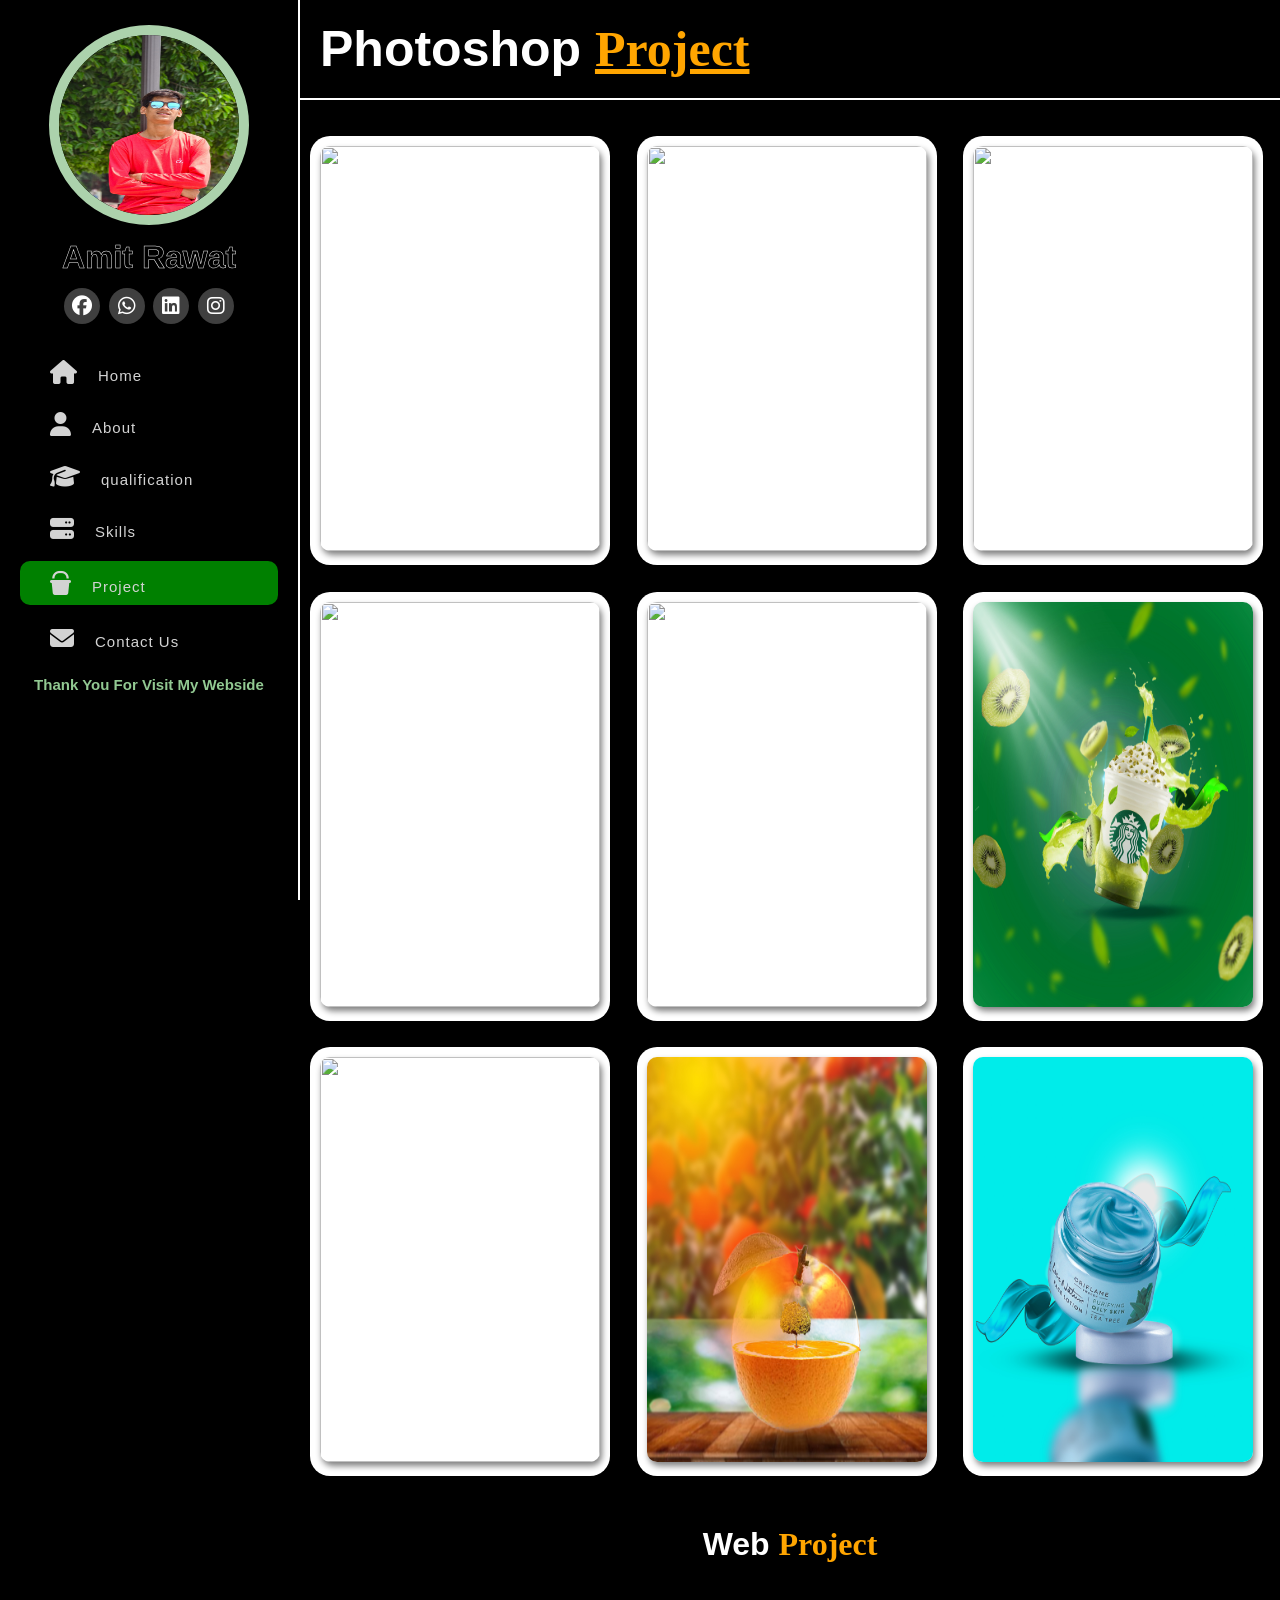
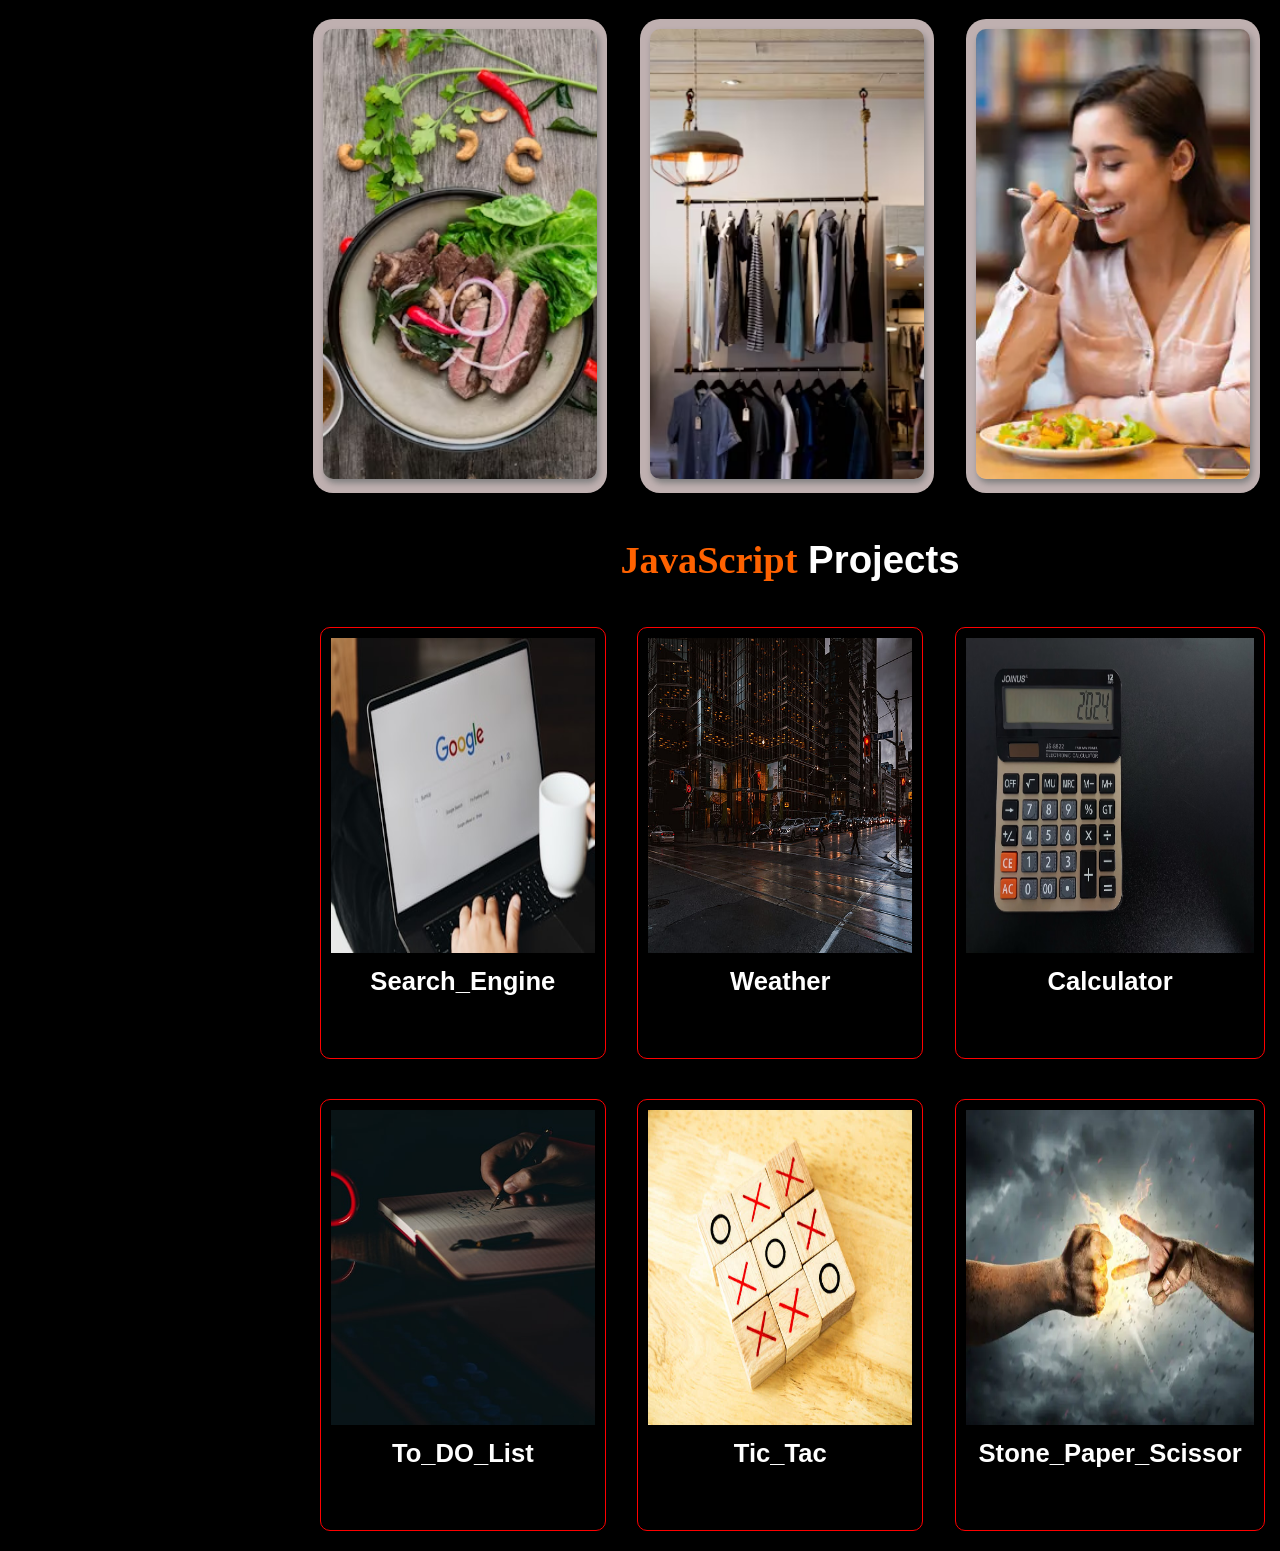
==== porject.html @ 7f97b6c0 "Porftolio" ====
<!DOCTYPE html>
<html lang="en">
<head>
    <meta charset="UTF-8">
    <meta name="viewport" content="width=device-width, initial-scale=1.0">
    <link rel="stylesheet" href="https://cdnjs.cloudflare.com/ajax/libs/font-awesome/6.5.2/css/all.min.css">
    <link rel="stylesheet" href="portfolio.css">
    <title>Document</title>
</head>
<body>
    <header>
        <div class="profile">
            <img <a href="index.html" src="img/me.jpg" alt="" width="150px"></a>
            <h1>Amit Rawat</h1>
            <div class="social-icons">
                <a href="https://www.facebook.com/amit.rwt.37604?mibextid=rS40aB7S9Ucbxw6v" target="_blank"><i class="fa-brands fa-facebook"></i></a>
                <a href="https://call.whatsapp.com/video/v1iZQwXjnPuSOv9zIw7QoJ" target="_blank"><i class="fa-brands fa-whatsapp"></i></a>
                <a href="https://www.linkedin.com/in/amit-rwt-9939502b9?utm_source=share&utm_campaign=share_via&utm_content=profile&utm_medium=android_app "  target="_blank"><i class="fa-brands fa-linkedin"></i></a>
                <a href="https://www.instagram.com/invites/contact/?i=qyc9rqt88th0&utm_content=me55lxv "  target="_blank"><i class="fa-brands fa-instagram"></i></a>
            </div>
        </div>
        <nav>
            <ul>
                <li><a href="index.html"><i class="fa-solid fa-house"  ></i>Home</a></li>
                <li><a href="about.html" ><i class="fa-solid fa-user"></i>About</a></li>
                <li><a href="qulity.html"><i class="fa-solid fa-graduation-cap"></i>qualification</a></li>
                <li><a href="skiil.html"><i class="fa-solid fa-server"></i>Skills</a></li>
                <li><a href="porject.html" id="Project"><i class="fa-solid fa-bucket"></i>Project</a></li>
                <li><a href="contact.html"><i class="fa-solid fa-envelope"></i>Contact Us</a></li>
            </ul>
        </nav>
        <footer>
            <h3>Thank You For Visit My Webside</h3>
        </footer>
    </header>
    <i class="fa-solid fa-bars" id="bars"></i>

    <section id="projectSection">
        <div class="cursor-Dot"></div>
        <div class="cursor-pointer"></div>

        <div class="home-content-1">
            <h1>Photoshop <span>Project</span> </h1>
            <div class="flex-content">
            <div class="projecct">
                <div class="project-items">
                <div class="project-section">
                    <img src="img/APPLE.JPG" alt="">
                </div>
                </div>
            </div>
            <div class="projecct">
                <div class="project-items">
                <div class="project-section">
                    <img src="img/nascafe...jpg" alt="">
                </div>
                </div>
            </div>
            <div class="projecct">
                <div class="project-items">
                <div class="project-section">
                    <img src="img/milk template.jpg" alt="">
                </div>
                </div>
            </div>
            <div class="projecct">
                <div class="project-items">
                <div class="project-section">
                    <img src="img/Nibuse.jpg" alt="">
                </div>
                </div>
            </div>
            <div class="projecct">
                <div class="project-items">
                <div class="project-section">
                    <img src="img/OIL TEMPLATE.jpg" alt="">
                </div>
                </div>
            </div>
            <div class="projecct">
                <div class="project-items">
                <div class="project-section">
                    <img src="img/strabucks.jpg" alt="">
                </div>
                </div>
            </div>
            <div class="projecct">
                <div class="project-items">
                <div class="project-section">
                    <img src="img/img3.jpg" alt="">
                </div>
                </div>
            </div>
            <div class="projecct">
                <div class="project-items">
                <div class="project-section">
                    <img src="img/img5.jpg" alt="">
                </div>
                </div>
            </div>
            <div class="projecct">
                <div class="project-items">
                <div class="project-section">
                    <img src="img/img4.jpg" alt="">
                </div>
                </div>
            </div>
        </div>
    </div>
    <div class="title">
        <h1> Web <span>Project</span></h1>
    </div>
    <div class="web-project">
     <a href="https:food-clone-plum.vercel.app/'">
        <div class="web-application" target = "_blank">
            <div class="application-link">
                <img src="img/photo-1504674900247-0877df9cc836.avif" alt="">
            </div>
        </div>
    </a>
    <a href="https:amitrawat99.github.io/Clothes">
        <div class="web-application">
            <div class="application-link">
                <img src="img/image2.png" alt="">
            </div>
        </div>
    </a>
     <a href="https:besto-25l3.vercel.app/">
        <div class="web-application">
            <div class="application-link">
                <img src="img/image1.png" alt="">
            </div>
        </div>
    </a>
        </div>
    </div>
    <div class="js-title">
        <h2><span>JavaScript</span> Projects</h2>
    </div>
    <div class="jsprojects">
    <a href="https:search-bar-coral-five.vercel.app/">
        <div class="image">
            <div class="title">
                <img src="img/jsproject.png" alt="">
                <h3>Search_Engine</h3>
            </div>
        </div>
    </a>
     <a href="https:weather-navy-mu.vercel.app/">
        <div class="image">
            <div class="title">
                <img src="img/weather.png" alt="">
                <h3>Weather </h3>
            </div>
        </div>
    </a>
    <a href="https:calculator-pmua.vercel.app/">
        <div class="image">
            <div class="title">
                <img src="img/calcluctor.png" alt="">
                <h3>Calculator</h3>
            </div>
        </div>
    </a>
    <a href="https:to-do-list-rq5c.vercel.app/'">
        <div class="image" >
            <div class="title">
                <img src="img/notebook.png" alt="">
                <h3>To_DO_List</h3>
            </div>
        </div>
    </a>
    <a href="https://tic-tac-opal.vercel.app/">
            <div class="image">
                <div class="title" >
                    <img src="img/tic tac.png" alt="">
                    <h3>Tic_Tac</h3>
                </div>
            </div>
    </a>
    <a href="https:stone-paper-sigma.vercel.app/">
        <div class="image">
            <div class="title">
                <img src="img/stone.png" alt="">
                <h3>Stone_Paper_Scissor</h3>
            </div>
        </div>
    </a>
    </div>
    </section>
</body>
<script src="portfolio.js"></script>
</html>
---- portfolio.css ----
* {
  margin: 0;
  padding: 0;
  box-sizing: border-box;
  font-family: sans-serif;
}
body {
  background-color: black;
}
header {
  height: 100vh;
  width: 300px;
  padding: 15px 20px;
  background-color: black;
  overflow-y: auto;
  position: fixed;
  left: 0;
  top: 0;
  bottom: 0;
  z-index: 1300;
  transition: 0.2s ease-in;
  scrollbar-width: none;
  border-right: 2px solid white;
}
header .profile {
  text-align: center;
  margin: 10px 0;
}
header .profile img {
  width: 200px;
  height: 200px;
  cursor: pointer;
  border-radius: 50%;
  position: relative;
  border: 10px solid rgb(172, 210, 172);
}
header .profile img::before {
  content: "";
  width: 100%;
  height: 100%;
  position: absolute;
  top: 0;
  left: 0;
  background-color: rgba(0, 0, 0, 0.651);
}
header .profile h1 {
  font-size: 600;
  margin: 10px;
  /* color:rgb(171, 226, 171); */
  color: transparent;
  -webkit-text-stroke: 0.5px white;
}
header .profile .social-icons a {
  display: inline-block;
  width: 36px;
  height: 36px;
  border-radius: 50%;
  text-align: center;
  line-height: 37px;
  background-color: #3f3f3f;
  color: white;
  font-size: 20px;
  text-decoration: none;
  margin: 2px;
  transition: 0.5s ease-in;
}
header .profile .social-icons a:hover {
  background-color: rgb(0, 30, 255);
}
header nav {
  margin-top: 20px;
}
header nav ul li {
  list-style: none;
}
header nav ul li a {
  display: inline-block;
  text-decoration: none;
  padding: 7px 10px;
  margin: 7px 0;
  color: lightgray;
  font-weight: 400;
  font-size: 15px;
  letter-spacing: 1px;
}
header nav ul li a i {
  margin: 0 20px;
  font-size: 24px;
  transition: 0.2s ease-in;
}
header nav ul li .active i {
  color: green;
}
header nav ul li a i:hover {
  color: green;
}
header nav ul li :hover {
  color: aqua;
}
footer h3 {
  text-align: center;
  color: rgb(146, 201, 146);
  margin: 12px 0;
  font-size: 15px;
}

#bars {
  position: fixed;
  top: 15px;
  right: 25px;
  font-size: 20px;
  width: 40px;
  height: 40px;
  background-color: green;
  display: flex;
  justify-content: center;
  color: white;
  align-items: center;
  line-height: 30px;
  border-radius: 50%;
  box-shadow: 2px 5px 8px gray;
  z-index: 10000;
  cursor: pointer;
  display: none;
}
@media (max-width: 950px) {
  header {
    left: -300px;
  }
  #bars {
    display: block;
    display: flex;
    color: white;
    justify-content: center;
    align-items: center;
  }
}
.mobile-now-active header {
  left: 0;
  z-index: 1000;
}
section {
  transform: 0.5s ease-in;
  margin-left: 300px;
  background-color: rgb(218, 218, 218);
}
@media (max-width: 950px) {
  section {
    margin-left: 0;
    z-index: 100;
  }
}

/* active backgorund-color */

#Home {
  background-color: green;
  width: 100%;
  border-radius: 10px;
  padding: 10px;
}
#About {
  background-color: green;
  width: 100%;
  border-radius: 10px;
  padding: 10px;
}
#qualification {
  background-color: green;
  width: 100%;
  border-radius: 10px;
  padding: 10px;
}
#Skills {
  background-color: green;
  width: 100%;
  border-radius: 10px;
  padding: 10px;
}
#Project {
  background-color: green;
  width: 100%;
  border-radius: 10px;
  padding: 10px;
}
#Contact {
  background-color: green;
  width: 100%;
  border-radius: 10px;
  padding: 10px;
}

/* main ::content */

.home-content {
  width: 100%;
  height: 100vh;
  background-image: url(img/me.jpg);
  background-size: cover;
  background-position: center;
  display: flex;
  flex-direction: column;
  justify-content: center;
  padding: 50px;
  background-position: center;
  position: relative;
}
.home-content::before {
  content: "";
  width: 100%;
  height: 100%;
  position: absolute;
  top: 0;
  left: 0;
  background-color: rgba(0, 0, 0, 0.651);
}
.home-section {
  z-index: 100;
}

.home-content .home-section h1 {
  font-size: 50px;
  z-index: 100;
  color: white;
  font-weight: bold;
  letter-spacing: 1px;
  line-height: 50px;
  margin-bottom: 10px;
}
.home-section span {
  color: rgb(255, 98, 0);
  font-family: mv boli;
}
.home-section p {
  width: 80%;
  font-size: 18px;
  text-align: justify;
  color: white;
}
.home-section button {
  width: 150px;
  height: 6vh;
  border: 1px solid black;
  border-radius: 10px;
  cursor: pointer;
  margin: 10px 25%;
}

/* About ::content */

.about {
  width: 100%;
  height: 100vh;
  position: relative;
  background-image: url(img/me.jpg);
  background-size: cover;
  background-position: center;
  color: white;
}
.about::before {
  content: "";
  width: 100%;
  height: 100%;
  position: absolute;
  top: 0;
  left: 0;
  background-color: rgba(0, 0, 0, 0.651);
}
.flex-items {
  display: grid;
  grid-template-columns: repeat(2, 1fr);
  margin: 0 10%;
  flex-wrap: wrap;
}
.about h1 {
  font-size: 30px;
  padding: 30px;
  color: white;
  z-index: 999;
  position: relative;
  letter-spacing: 2px;
}
.about p {
  margin: 20px 0;
  font-size: 20px;
  font-weight: bold;
  color: rgb(166, 205, 166);
}
.about span {
  color: rgb(255, 98, 0);
  font-family: mv boli;
  z-index: 0;
}
.about-content {
  margin: 5% 10%;
  color: white;
  z-index: 0;
}
.about-content h2 {
  width: 100%;
  font-size: 20px;
  z-index: 100;
  margin: 15px 0;
  color: white;
}

@media (max-width: 500px) {
  .flex-items {
    display: flex;
    flex-direction: column;
  }
}

/* skills ::content */

.skills h1 {
  color: #55828b;
  font-size: 40px;
  letter-spacing: 4px;
  cursor: pointer;
}
.skills h1:hover::after {
  width: 100%;
}
.progress {
  position: relative;
  /* top: 4%; */
}
.progress h2 {
  color: #c9e4ca;
  margin: 20px 10px 20px 25px;
}
.my-skill {
  width: 80%;
  height: 30px;
  text-align: center;
  margin: 10px 10px 10px 25px;
  border-radius: 5px;
  background-color: gray;
}
.html p {
  width: 90%;
  display: flex;
  align-items: center;
  font-size: 20px;
  background-color: green;
  color: white;
  justify-content: center;
  height: 30px;
}
.css p {
  width: 80%;
  display: flex;
  align-items: center;
  font-size: 20px;
  background-color: green;
  color: white;
  justify-content: center;
  height: 30px;
}
.figma p {
  width: 80%;
  display: flex;
  align-items: center;
  font-size: 20px;
  background-color: green;
  color: white;
  justify-content: center;
  height: 30px;
}
.row-section {
  width: 100%;
  height: 100vh;
  display: grid;
  grid-template-columns: repeat(2, 1fr);
}
.progress h2 {
  color: black;
}
.Photoshop p {
  width: 85%;
  flex-wrap: wrap;
  display: flex;
  align-items: center;
  font-size: 20px;
  background-color: green;
  color: white;
  justify-content: center;
  height: 30px;
}
.Bootstrap p {
  width: 60%;
  display: flex;
  align-items: center;
  font-size: 20px;
  background-color: green;
  color: white;
  justify-content: center;
  height: 30px;
}
.typing p {
  width: 85%;
  display: flex;
  align-items: center;
  font-size: 20px;
  background-color: green;
  color: white;
  justify-content: center;
  height: 30px;
}
.JavaScript p {
  width: 60%;
  display: flex;
  align-items: center;
  font-size: 20px;
  background-color: green;
  color: white;
  margin: 10px 10px 10px 0;
  justify-content: center;
  height: 30px;
}
@media (max-width: 900px) {
  .row-section {
    display: grid;
    grid-template-columns: repeat(1, 1fr);
  }
}

/* projects  */

.home-content-1 {
  background-color: black;
}
.home-content-1 h1 {
  font-size: 50px;
  color: white;
  border-bottom: 2px solid white;
  padding: 20px;
  margin-bottom: 20px;
}
.home-content-1 span {
  font-family: mv boli;
  text-decoration: underline;
  color: orange;
}
.projecct {
  background-color: white;
  width: 300px;
  justify-content: center;
  align-items: center;
  display: flex;
  padding: 10px;
  border-radius: 20px;
  margin: 5% 10px 10px 10px;
}
.flex-content {
  display: grid;
  grid-template-columns: repeat(3, 1fr);
  cursor: none;
}
.project-section img {
  width: 280px;
  height: 45vh;
  box-shadow: 2px 4px 6px gray;
  border-radius: 10px;
}
.project-section h1 {
  position: absolute;
  margin-top: 8%;
  /* margin-left: 1%; */
  color: deeppink;
  font-size: 15px;
  letter-spacing: 2px;
  transition: 0.5s ease-in;
  opacity: 0%;
  text-align: center;
}
.project-section h1:hover {
  opacity: 100%;
}
.web-project {
  background-color: black;
  display: grid;
  grid-template-columns: repeat(3, 1fr);
  cursor: none;
}
.jsprojects a{
  text-decoration: none;

}
.web-application {
  background-color: rgb(191, 176, 176);
  width: 90%;
  justify-content: center;
  align-items: center;
  display: flex;
  padding: 10px;
  border-radius: 20px;
  margin: 5% 20px 20px 13px;
}
.application-link img {
  width: 100%;
  object-fit: cover;
  height: 50vh;
  box-shadow: 2px 4px 6px gray;
  border-radius: 10px;
}
.title h1 {
  text-align: center;
  color: white;
  padding: 40px;
  font-size: 2rem;
}
.title span {
  font-family: mv boli;
  color: orange;
}
.application-link h1 {
  font-size: 20px;
  letter-spacing: 2px;
}
.title {
  background-color: black;
}
.Btn-Food {
  display: flex;
  justify-content: center;
  align-items: center;
}
.Btn-Food button {
  width: 150px;
  height: 6vh;
  border-radius: 10px;
  background-color: orange;
  cursor: none;
  border: 1px solid black;
  margin: 20px 0 0 0;
}

/* javascript .project-section */

.js-title h2 {
  text-align: center;
  color: white;
  margin: 25px;
  font-size: 3vmax;
}
.js-title span {
  color: rgb(255, 98, 0);
  font-family: mv boli;
}
.jsprojects {
  display: grid;
  grid-template-columns: repeat(3, 1fr);
}

.image {
  width: 90%;
  height: 48vh;
  margin-left: 15px;
  border-radius: 10px;
  border: 1px solid red;
}
.image {
  margin: 20px;
  padding: 10px;
}
.title img {
  width: 100%;
  height: 35vh;
}
.title h3 {
  font-size: 2vmax;
  color: white;
  padding: 10px;
  text-align: center;
}

@media (max-width: 1150px) {
  .flex-content {
    display: grid;
    grid-template-columns: repeat(2, 1fr);
  }
  .web-project {
    grid-template-columns: repeat(2, 1fr);
  }
}
@media (max-width: 650px) {
  .flex-content {
    display: grid;
    grid-template-columns: repeat(1, 1fr);
  }
  .web-project {
    grid-template-columns: repeat(1, 1fr);
  }
  .web-application {
    display: flex;
    place-content: calc(30px);
  }
}
@media (max-width: 1150px) {
  .jsprojects {
    grid-template-columns: repeat(2, 1fr);
  }
}
@media (max-width: 650px) {
  .jsprojects {
    grid-template-columns: repeat(1, 1fr);
  }
}

/* form */

#form h1 {
  font-size: 30px;
  letter-spacing: 2px;
  color: rgb(0, 179, 255);
}
.container-1 {
  display: grid;
  grid-template-columns: repeat(2, 1fr);
  /* align-items: center; */
}
.input-field {
  margin: 20px;
}
.input-field input {
  width: 100%;
  height: 30px;
  padding: 20px;
  border: 1px solid white;
  color: white;
  background-color: transparent;
  margin: 20px 0;
}
#textarea {
  width: 100%;
  height: 40px;
  padding: 10px;
  color: white;
  border: 1px solid white;
  background-color: transparent;
  margin: 20px 0;
}
.btn {
  display: flex;
  justify-content: center;
  align-items: center;
}
.btn button {
  width: 150px;
  height: 6vh;
  font-size: 20px;
  font-family: cursive;
  border: 1px solid black;
}
@media (max-width: 600px) {
  .container-1 {
    display: grid;
    grid-template-columns: repeat(1, 1fr);
  }
  .input-field input {
    margin: 5px 0;
  }
}
#projectSection {
  height: 100vh;
  cursor: none;
}
.cursor-Dot {
  width: 10px;
  height: 10px;
  border: 1px solid red;
  background-color: aqua;
}
.cursor-pointer {
  width: 35px;
  height: 35px;
  border: 1px solid white;
  animation: scroll 5s ease-in infinite;
}
.cursor-Dot,
.cursor-pointer {
  position: fixed;
  top: 0;
  left: 0;
  border-radius: 50%;
  transform: translate(-50%, -50%);
  pointer-events: none;
  z-index: 2;
}
@keyframes scroll {
  0% {
    box-shadow: 2px 4px 18px 5px green;
    border: 2px solid green;
  }
  25% {
    box-shadow: 2px 4px 18px 5px orange;
    border: 2px solid orange;
  }
  50% {
    box-shadow: 2px 4px 18px 5px deeppink;
    border: 2px solid deeppink;
  }
  75% {
    box-shadow: 2px 4px 18px 5px blue;
    border: 2px solid blue;
  }
  100% {
    box-shadow: 2px 4px 18px 5px yellow;
    border: 2px solid yellow;
  }
}
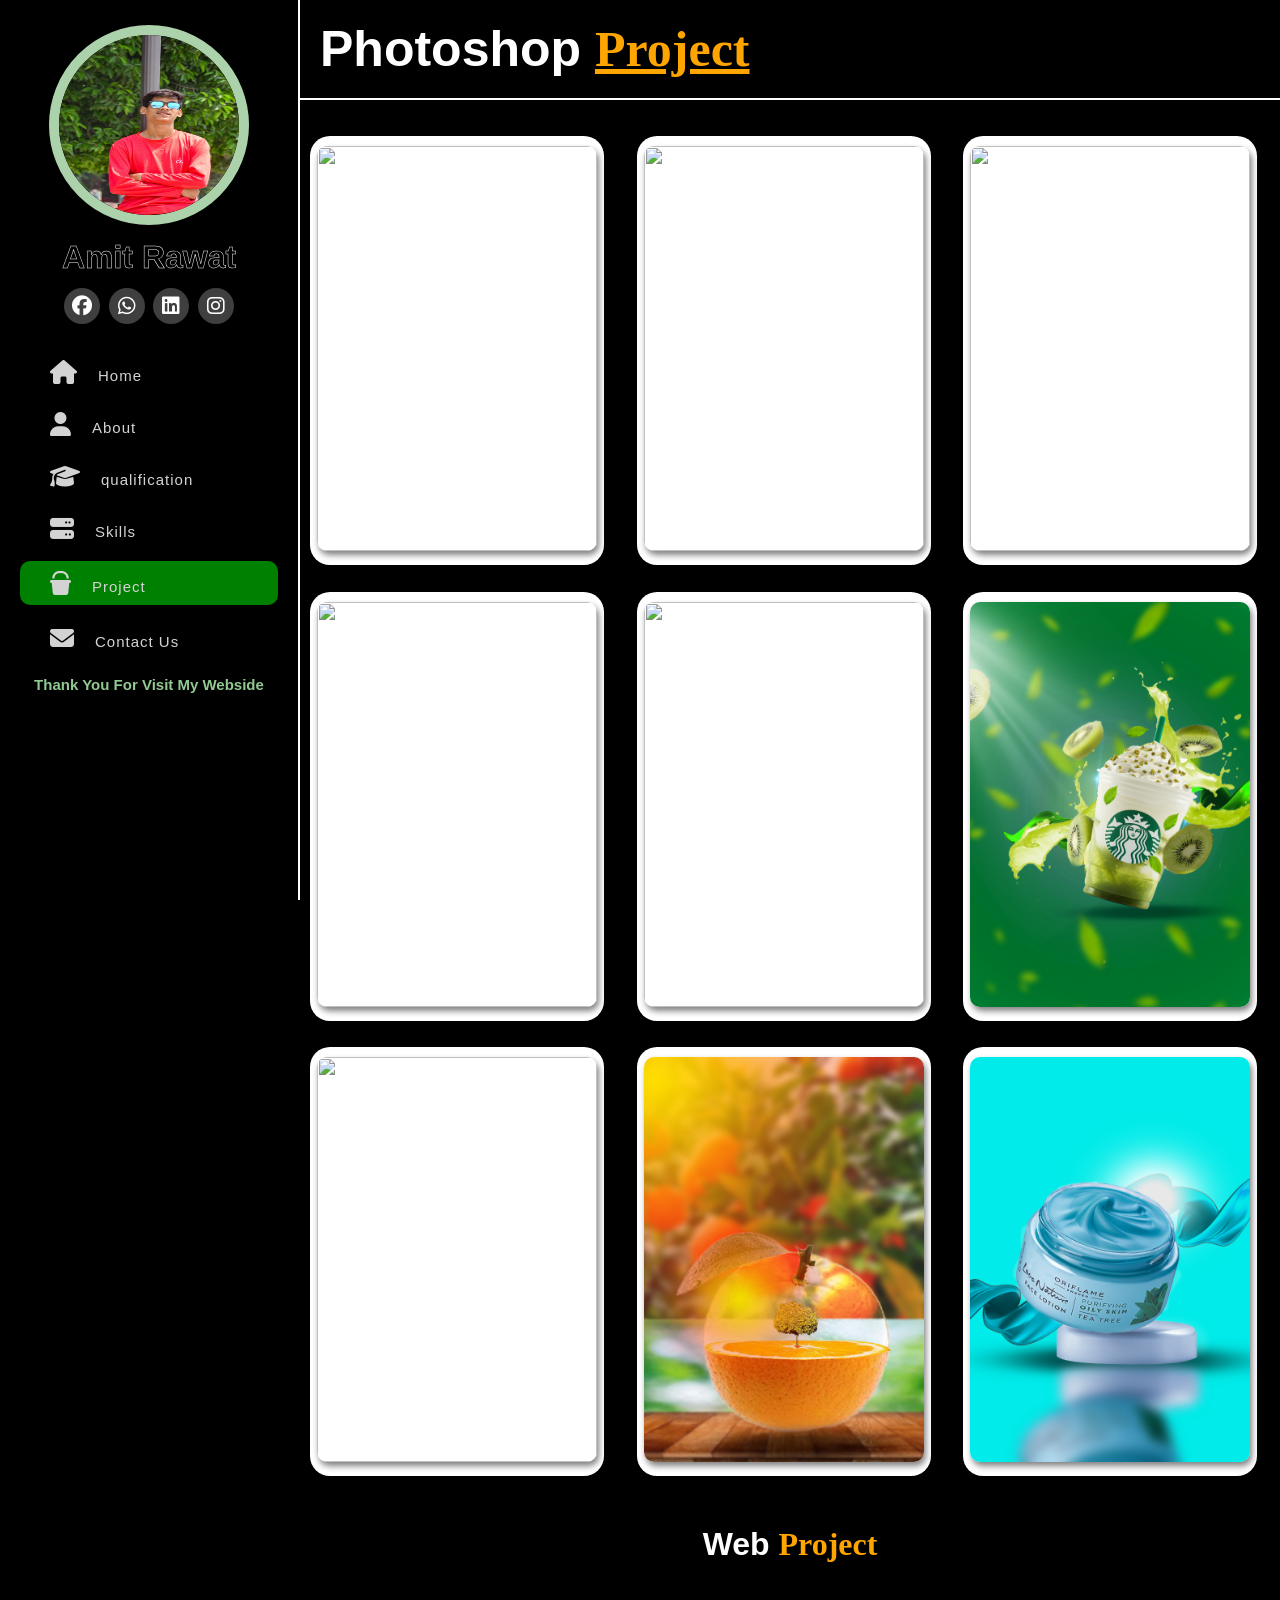
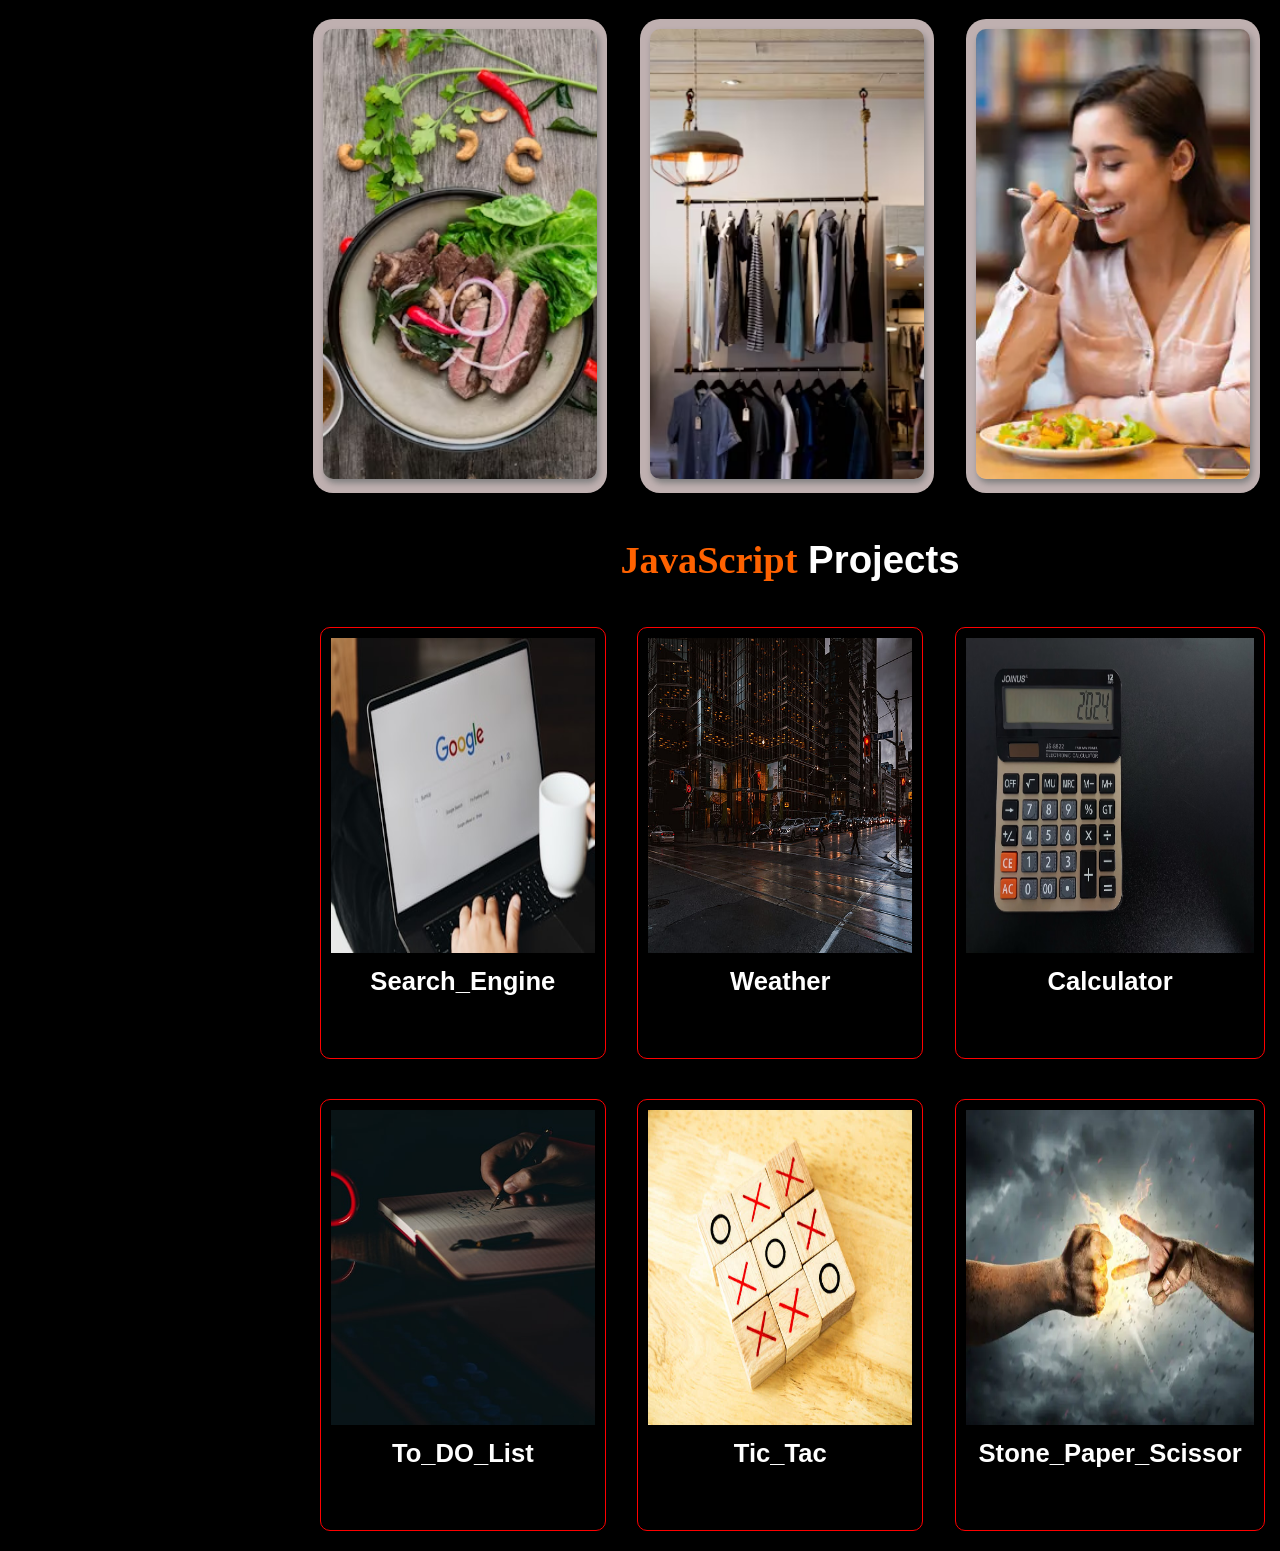
==== commit 139d2304: "Changed" ====
--- a/porject.html
+++ b/porject.html
@@ -111,21 +111,21 @@
         <h1> Web <span>Project</span></h1>
     </div>
     <div class="web-project">
-     <a href="https:food-clone-plum.vercel.app/'">
+     <a href="https://food-clone-plum.vercel.app/'">
         <div class="web-application" target = "_blank">
             <div class="application-link">
                 <img src="img/photo-1504674900247-0877df9cc836.avif" alt="">
             </div>
         </div>
     </a>
-    <a href="https:amitrawat99.github.io/Clothes">
+    <a href="https://amitrawat99.github.io/Clothes">
         <div class="web-application">
             <div class="application-link">
                 <img src="img/image2.png" alt="">
             </div>
         </div>
     </a>
-     <a href="https:besto-25l3.vercel.app/">
+     <a href="https://besto-25l3.vercel.app/">
         <div class="web-application">
             <div class="application-link">
                 <img src="img/image1.png" alt="">
@@ -138,7 +138,7 @@
         <h2><span>JavaScript</span> Projects</h2>
     </div>
     <div class="jsprojects">
-    <a href="https:search-bar-coral-five.vercel.app/">
+    <a href="https://search-bar-coral-five.vercel.app/">
         <div class="image">
             <div class="title">
                 <img src="img/jsproject.png" alt="">
@@ -146,7 +146,7 @@
             </div>
         </div>
     </a>
-     <a href="https:weather-navy-mu.vercel.app/">
+     <a href="https://weather-navy-mu.vercel.app/">
         <div class="image">
             <div class="title">
                 <img src="img/weather.png" alt="">
@@ -154,7 +154,7 @@
             </div>
         </div>
     </a>
-    <a href="https:calculator-pmua.vercel.app/">
+    <a href="https://calculator-pmua.vercel.app/">
         <div class="image">
             <div class="title">
                 <img src="img/calcluctor.png" alt="">
@@ -162,7 +162,7 @@
             </div>
         </div>
     </a>
-    <a href="https:to-do-list-rq5c.vercel.app/'">
+    <a href="https://to-do-list-rq5c.vercel.app/">
         <div class="image" >
             <div class="title">
                 <img src="img/notebook.png" alt="">
@@ -178,7 +178,7 @@
                 </div>
             </div>
     </a>
-    <a href="https:stone-paper-sigma.vercel.app/">
+    <a href="https://stone-paper-sigma.vercel.app/">
         <div class="image">
             <div class="title">
                 <img src="img/stone.png" alt="">
--- a/portfolio.css
+++ b/portfolio.css
@@ -445,7 +445,7 @@
 }
 .projecct {
   background-color: white;
-  width: 300px;
+  width: 90%;
   justify-content: center;
   align-items: center;
   display: flex;
@@ -460,6 +460,7 @@
 }
 .project-section img {
   width: 280px;
+  object-fit: cover;
   height: 45vh;
   box-shadow: 2px 4px 6px gray;
   border-radius: 10px;
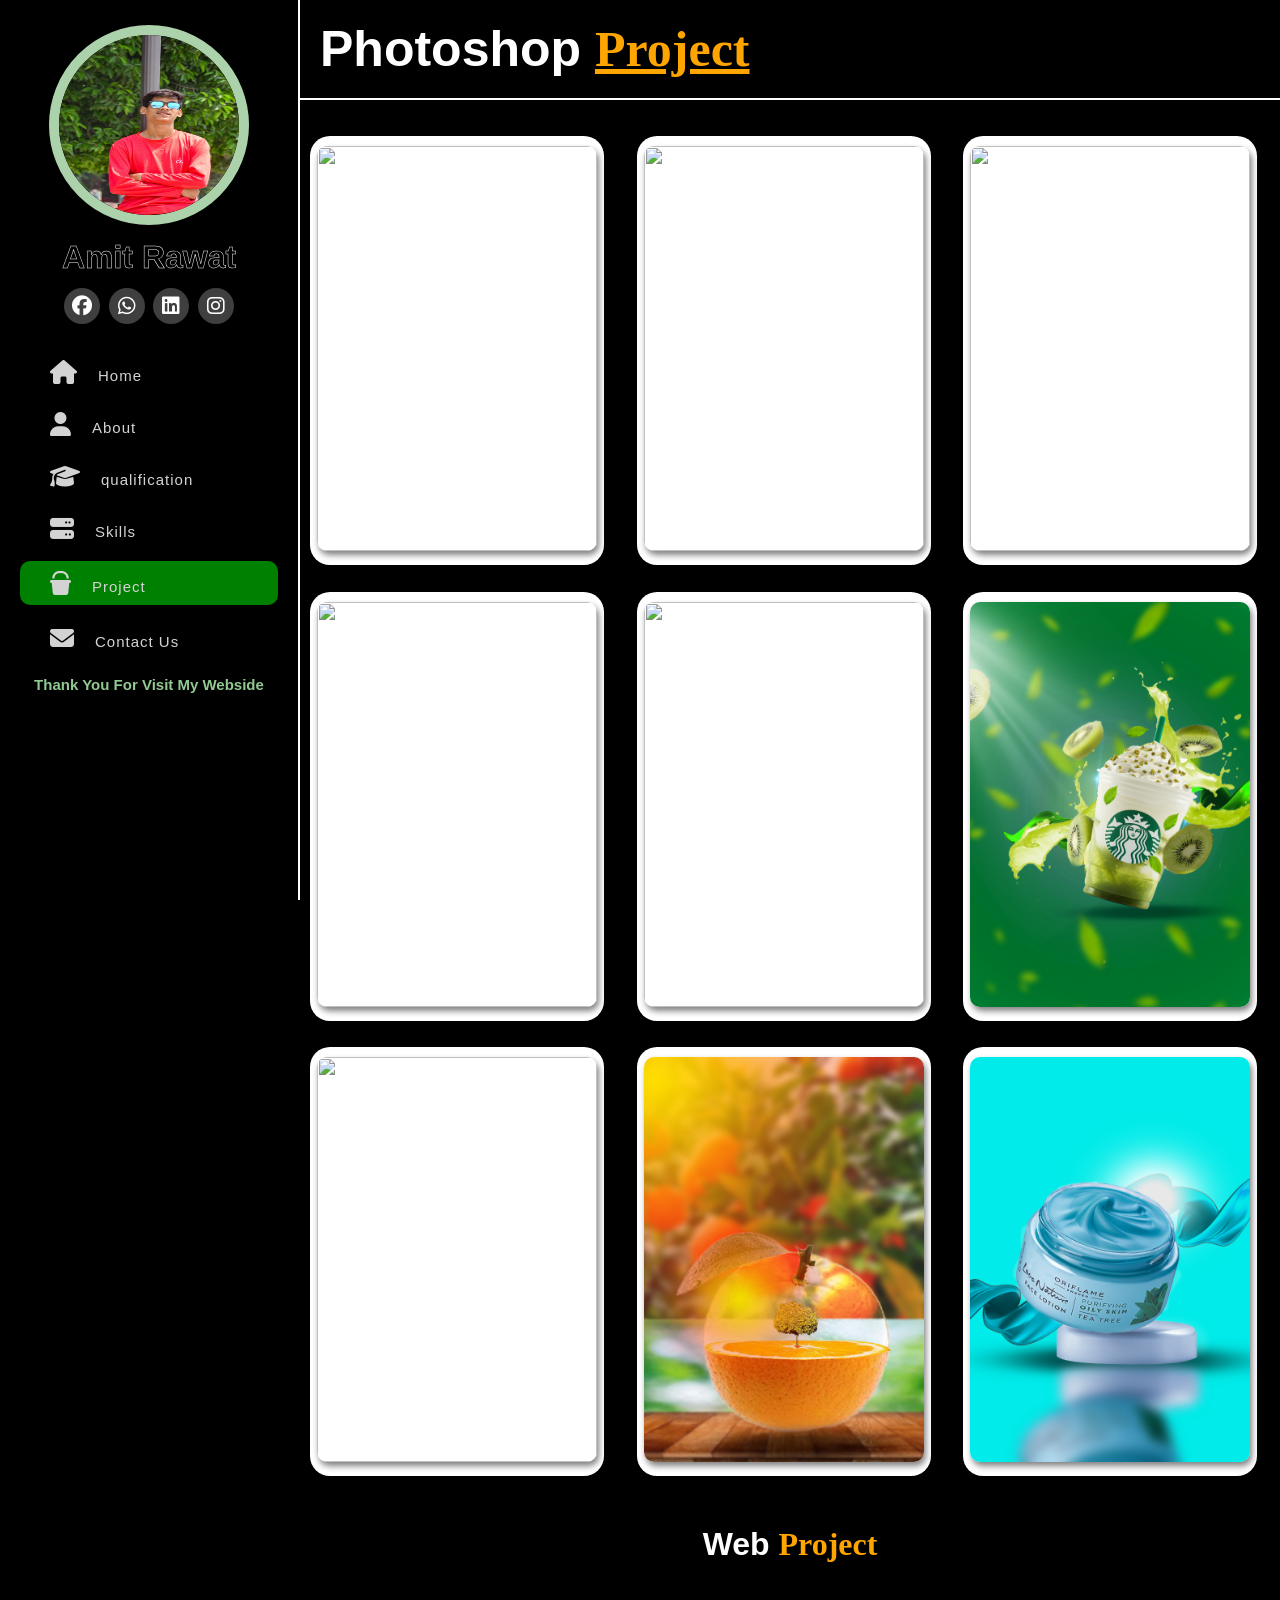
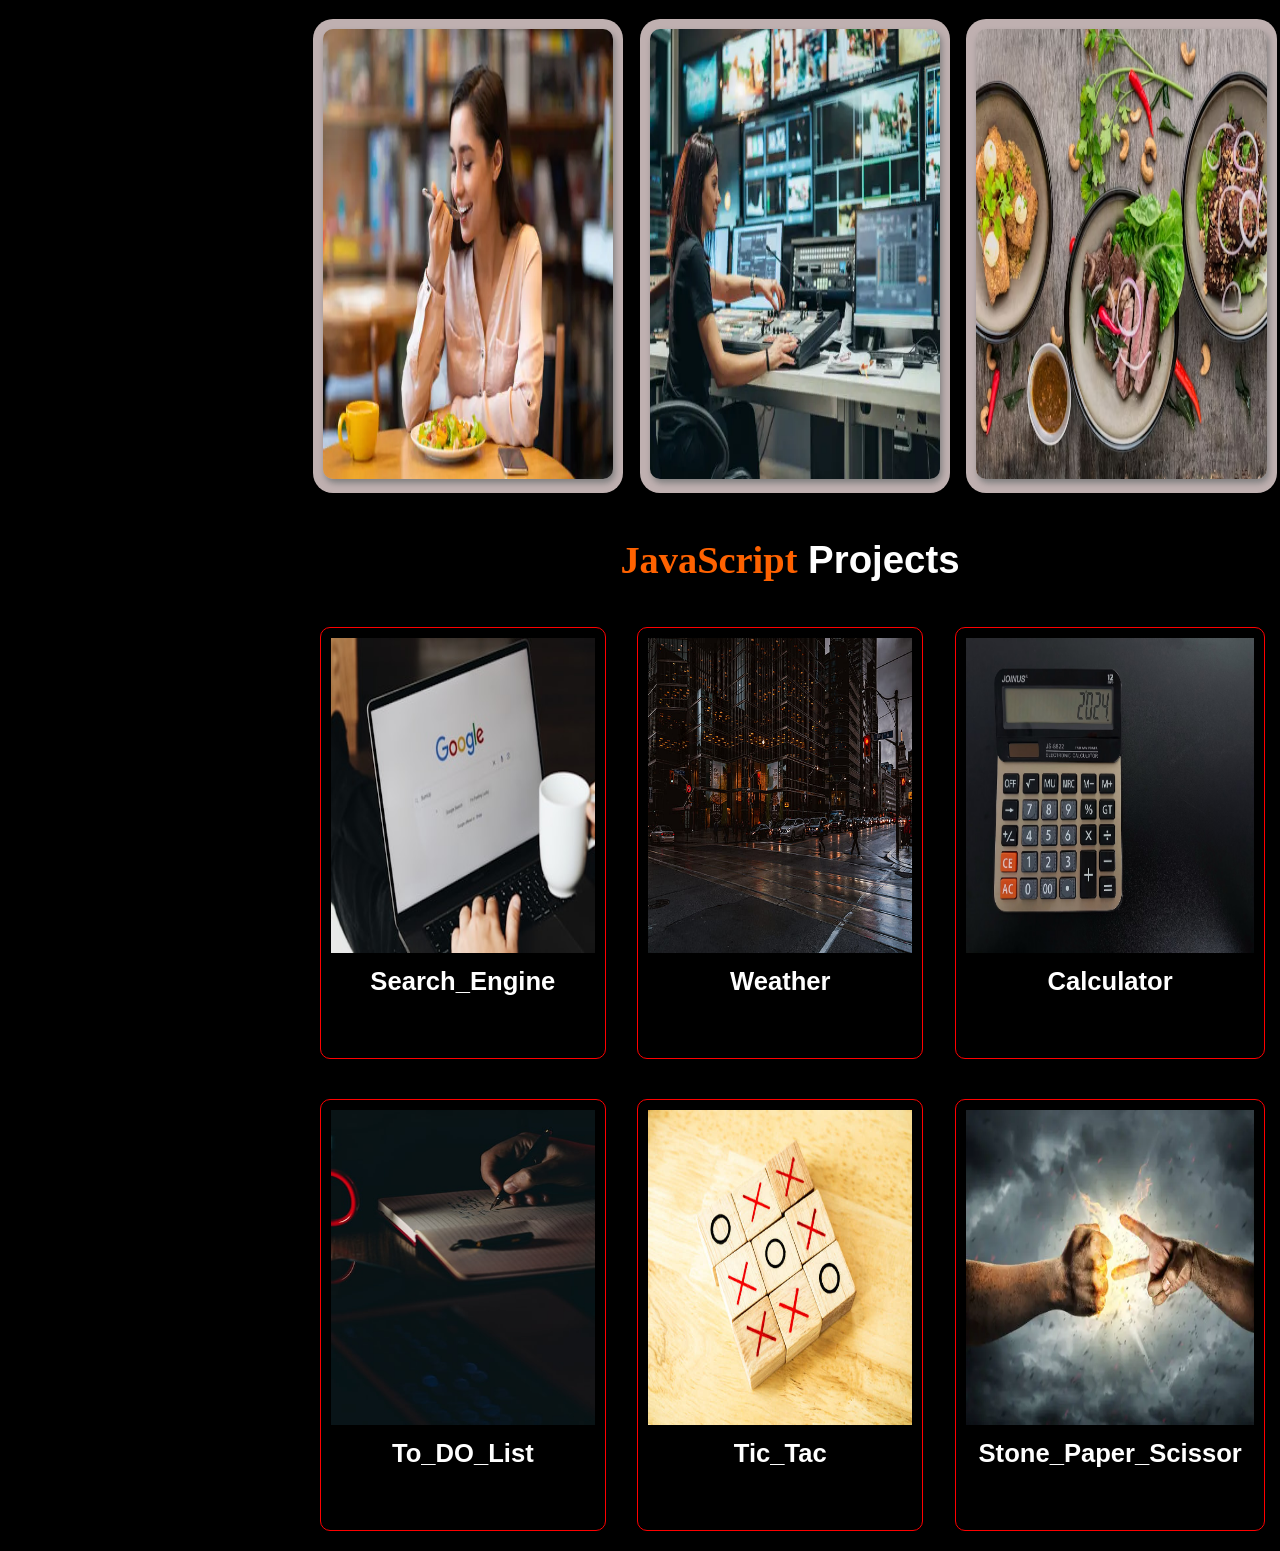
==== commit 3d41d49e: "changed" ====
--- a/porject.html
+++ b/porject.html
@@ -111,24 +111,24 @@
         <h1> Web <span>Project</span></h1>
     </div>
     <div class="web-project">
-     <a href="https://food-clone-plum.vercel.app/'">
+        <a href="https://besto-f2yn.vercel.app/">
+            <div class="web-application">
+                <div class="application-link">
+                    <img src="img/image1.png" alt="">
+                </div>
+            </div>
+        </a>
+    <a href="https://news-two-flame.vercel.app/">
+        <div class="web-application">
+            <div class="application-link">
+                <img src="img/news.png" alt="">
+            </div>
+        </div>
+    </a>
+    <a href="https://food-clone-plum.vercel.app/">
         <div class="web-application" target = "_blank">
             <div class="application-link">
                 <img src="img/photo-1504674900247-0877df9cc836.avif" alt="">
-            </div>
-        </div>
-    </a>
-    <a href="https://amitrawat99.github.io/Clothes">
-        <div class="web-application">
-            <div class="application-link">
-                <img src="img/image2.png" alt="">
-            </div>
-        </div>
-    </a>
-     <a href="https://besto-25l3.vercel.app/">
-        <div class="web-application">
-            <div class="application-link">
-                <img src="img/image1.png" alt="">
             </div>
         </div>
     </a>
--- a/portfolio.css
+++ b/portfolio.css
@@ -491,7 +491,7 @@
 }
 .web-application {
   background-color: rgb(191, 176, 176);
-  width: 90%;
+  width: 95%;
   justify-content: center;
   align-items: center;
   display: flex;
@@ -501,7 +501,7 @@
 }
 .application-link img {
   width: 100%;
-  object-fit: cover;
+  /* object-fit: cover; */
   height: 50vh;
   box-shadow: 2px 4px 6px gray;
   border-radius: 10px;
